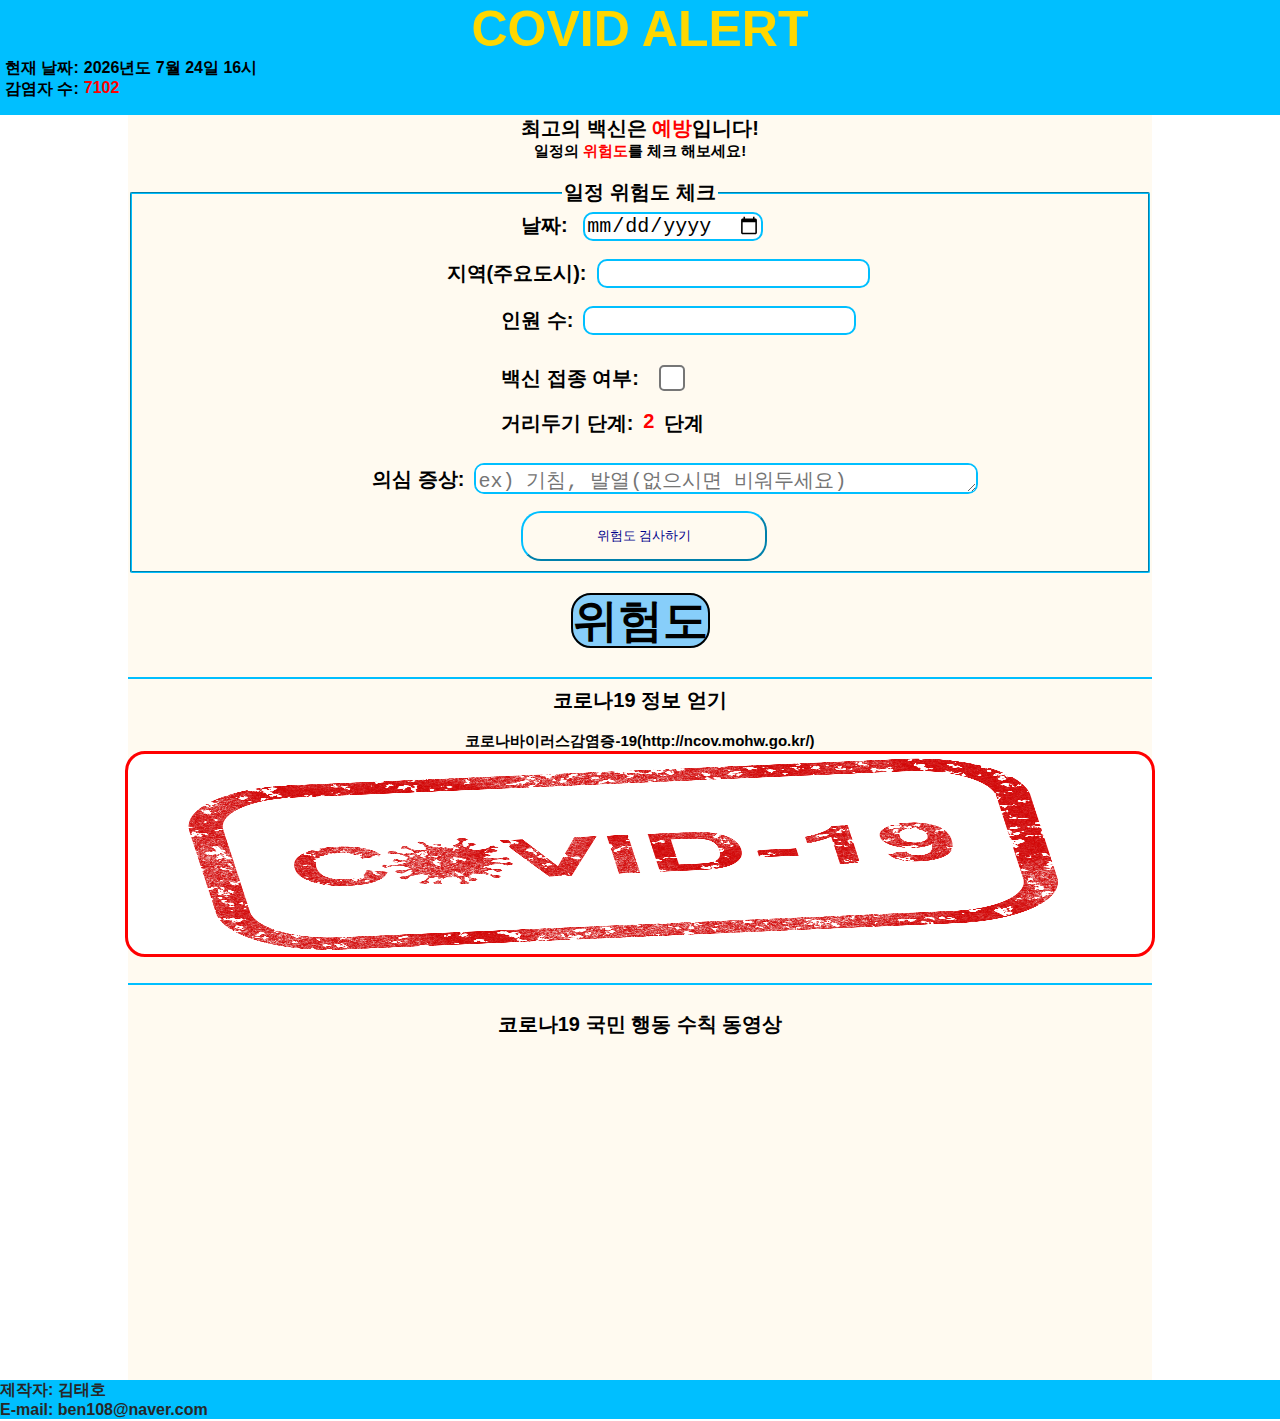
==== index.html @ 8957811c "second commit" ====
<!DOCTYPE html>
<html lang="en">
<head>
  <meta charset="UTF-8">
  <meta http-equiv="X-UA-Compatible" content="IE=edge">
  <meta name="viewport" content="width=device-width, initial-scale=1.0">
  <title>Covid-Alert</title>
  <link href="index.css" type="text/css" rel="stylesheet">
  <!-- <script src="index.js"></script> -->
  <!-- 여기에 있어도 되는지 체크 -->
</head>
<body>
  <header class="header">
    <div id="header">COVID ALERT</div>
    <div id="NowDate">현재 날짜: </div>
    <div id="DateObj"></div>
    <div id="InfecteeNum">감염자 수: </div>
    <div id="InfecteeNumObj" class="RedText"></div>
    <br>
  </header>
  <section class="section1">
    <div id="SectionTitle">최고의 백신은 <span class="RedText">예방</span>입니다!</div>
    <div id="SectionSubTitle">일정의 <span class="RedText">위험도</span>를 체크 해보세요!</div><br>
    <div>
      <form action="">
        <fieldset class="FormBox">
          <legend id="SectionTitle">일정 위험도 체크</legend>
          <div class="DateArea">
            <label for="ScheduleDate">날짜: </label><input type="date" class="InputStyle" id="ScheduleDate">
          </div> <br>
          <div class="LocateArea">
            <label for="ScheduleLocate">지역(주요도시):</label><input type="text" list="cities" class="InputStyle" id="ScheduleLocate"><br>
          </div>
          <br>
          <datalist id="cities">
            <option value="서울"></option>
            <option value="경기"></option>
            <option value="인천"></option>
            <option value="강원"></option>
            <option value="충북"></option>
            <option value="충남"></option>
            <option value="경북"></option>
            <option value="세종"></option>
            <option value="대전"></option>
            <option value="전북"></option>
            <option value="전남"></option>
            <option value="광주"></option>
            <option value="경남"></option>
            <option value="대구"></option>
            <option value="울산"></option>
            <option value="부산"></option>
            <option value="제주"></option>
            <option value="해외"></option>
          </datalist>
          <div class="PNArea">
            <label for="PeopleNum">인원 수:</label><input type="number" min="1" step="1" id="PeopleNum" class="InputStyle">
          </div>
          <br>
          <div class="VaccineArea">
            <label for="Vaccine">백신 접종 여부:</label><input type="checkbox" class="InputStyle" id="Vaccine">
          </div>
          <br>
          <div class="DistanceArea">
            <div id="Distance">거리두기 단계:</div>
            <div id="DLNum" class="FL">2</div><div> 단계</div>
          </div>
          <br>
          <div class="SymptomsArea">
            <label for="Symptoms">의심 증상:</label><textarea name="" id="Symptoms" class="InputStyle" placeholder="ex) 기침, 발열(없으시면 비워두세요)" cols="40" rows="1"></textarea>
          </div>
          <br>
          <div class="ButtonArea">
            <button class="CheckButton" onclick="GetInputs(event)">위험도 검사하기</button>
          </div>
        </fieldset>
      </form> 
    </div>
    <br>
    <div class="DLevelArea">
      <div Class="DLevel"><span id="DLText" onclick="OpenInform()">위험도</span></div>
    </div>
    <br>
    <hr>
  </section>
  <section class="section2">
    <div id="SectionTitle">코로나19 정보 얻기</div> <br>
    <div id="SectionSubTitle">코로나바이러스감염증-19(http://ncov.mohw.go.kr/)</div>
    <a href="http://ncov.mohw.go.kr/" target="_blank">
      <div id="LinkImageBox">
        <img src="images/covid-19.png" alt="http://ncov.mohw.go.kr/" id="LinkImage">
      </div>
    </a>
    <br>
    <hr>
    <br>
    <div id="SectionTitle">코로나19 국민 행동 수칙 동영상</div> <br>
    <iframe id="InformVideo" src="https://www.youtube.com/embed/ZFUnG41xJOY" title="YouTube video player"
      frameborder="0" allow="accelerometer; autoplay; clipboard-write; encrypted-media; gyroscope; picture-in-picture"
      allowfullscreen>비디오 출력 오류(코로나19국민행동수칙)</iframe>
  </section>
  <footer class="footer">
    <div>제작자: 김태호</div>
    <div>E-mail: ben108@naver.com</div>
  </footer>
  <script src="index.js"></script>
</body>
</html>
---- index.css ----
html,
body {
  margin: 0;
  padding: 0;
  /* height: 100%; */
  font-family: '굴림', sans-serif;
  font-weight: bold;
}

hr {
  background-color: deepskyblue;
  height: 2px;
  border: hidden;
}

.FL {
  float: left;
}

.header {
  width: 100%;
  height: 15%;
  background-color: deepskyblue;
}

#header {
  color: gold;
}

.section1 {
  width: 80%;
  /* height: 40%; */
  float: left;
  margin-left: 10%;
  margin-right: 10%;
  background-color: floralwhite;
}

.section2 {
  width: 80%;
  /* height: 40%; */
  float: left;
  margin-left: 10%;
  margin-right: 10%;
  background-color: floralwhite;
}

.footer {
  width: 100%;
  /* height: 10%; */
  clear: both;
  background-color: deepskyblue;
  color: rgb(39, 39, 39);
}

#header {
  margin: 0%;
  text-align: center;
  font-size: 50px;
  font-weight: bold;
}

#NowDate {
  margin: 0%;
  float: left;
  margin-right: 5px;
  margin-left: 5px;
}

#InfecteeNum {
  margin-left: 5px;
  margin-right: 5px;
  float: left;
}

#SectionTitle {
  text-align: center;
  font-size: 20px;
  font-weight: bold;
}

.RedText {
  color: red;
}

#SectionSubTitle {
  text-align: center;
  font-size: 15px;
}

.FormBox {
  border-color: deepskyblue;
  border-width: 2px;
  border-radius: 2px;
}

.DateArea {
  display: block;
  font-size: 20px;
  margin-left: 38%;
}

.LocateArea {
  display: block;
  font-size: 20px;
  margin-left: 30.5%;
}

.PNArea {
  display: block;
  font-size: 20px;
  margin-left: 36%;
}

.VaccineArea {
  display: block;
  font-size: 20px;
  margin-left: 36%;
}

#Vaccine {
  position: relative;
  top: 3px;
  zoom: 2;
}

.DistanceArea {
  display: block;
  font-size: 20px;
  margin-left: 36%;
}

.SymptomsArea {
  display: block;
  font-size: 20px;
  margin-left: 23%;
}

#Symptoms {
  position: relative;
  top: 8px;
}

.InputStyle {
  /* float: left; */
  margin-left: 10px;
  font-size: 20px;
  border: 2px solid deepskyblue;
  border-radius: 10px;
}

#Distance {
  float: left;
  margin-right: 10px;
}

#DLNum {
  font-weight: bold;
  color: red;
  margin-right: 10px;
}

.ButtonArea {
  display: block;
  margin-left: 38%;
}

.CheckButton {
  width: 40%;
  height: 50px;
  background-color: floralwhite;
  color: darkblue;
  border-color: deepskyblue;
  border-width: 2px;
  border-radius: 20px;
}

.DLevel {
  display: block;
  text-align: center;
  font-size: 45px;
}

.DLevel span {
  background-color: lightskyblue;
  border: 2px solid black;
  border-radius: 20px;
  cursor: pointer;
}

#LinkImageBox {
  width: 100%;
  height: 200px;
  background-color: white;
  border: 3px solid red;
  border-radius: 20px;
  overflow: hidden;
  margin-left: -3px;
}

#LinkImage {
  width: 100%;
  height: 100%;
}

#InformVideo {
  width: 100%;
  height: 320px;
  object-fit: cover;
}

.scheduleInform {
  margin: 0 14%;
}

.scheduleInform p {
  margin-top: 5px;
  margin-bottom: 5px;
  font-size: 20px;
}

.scheduleInform span {
  color: deepskyblue;
  text-shadow: -1px 0 #000, 0 1px #000, 1px 0 #000, 0 -1px #000;
}

#inform-dtlevel {
  color: red;
  cursor: pointer;
}

#DLimage {
  width: 150px;
  height: 150px;
  float: left;
}

#warning {
  font-size: 20px;
}

#nowlocation {
  text-align: center;
}
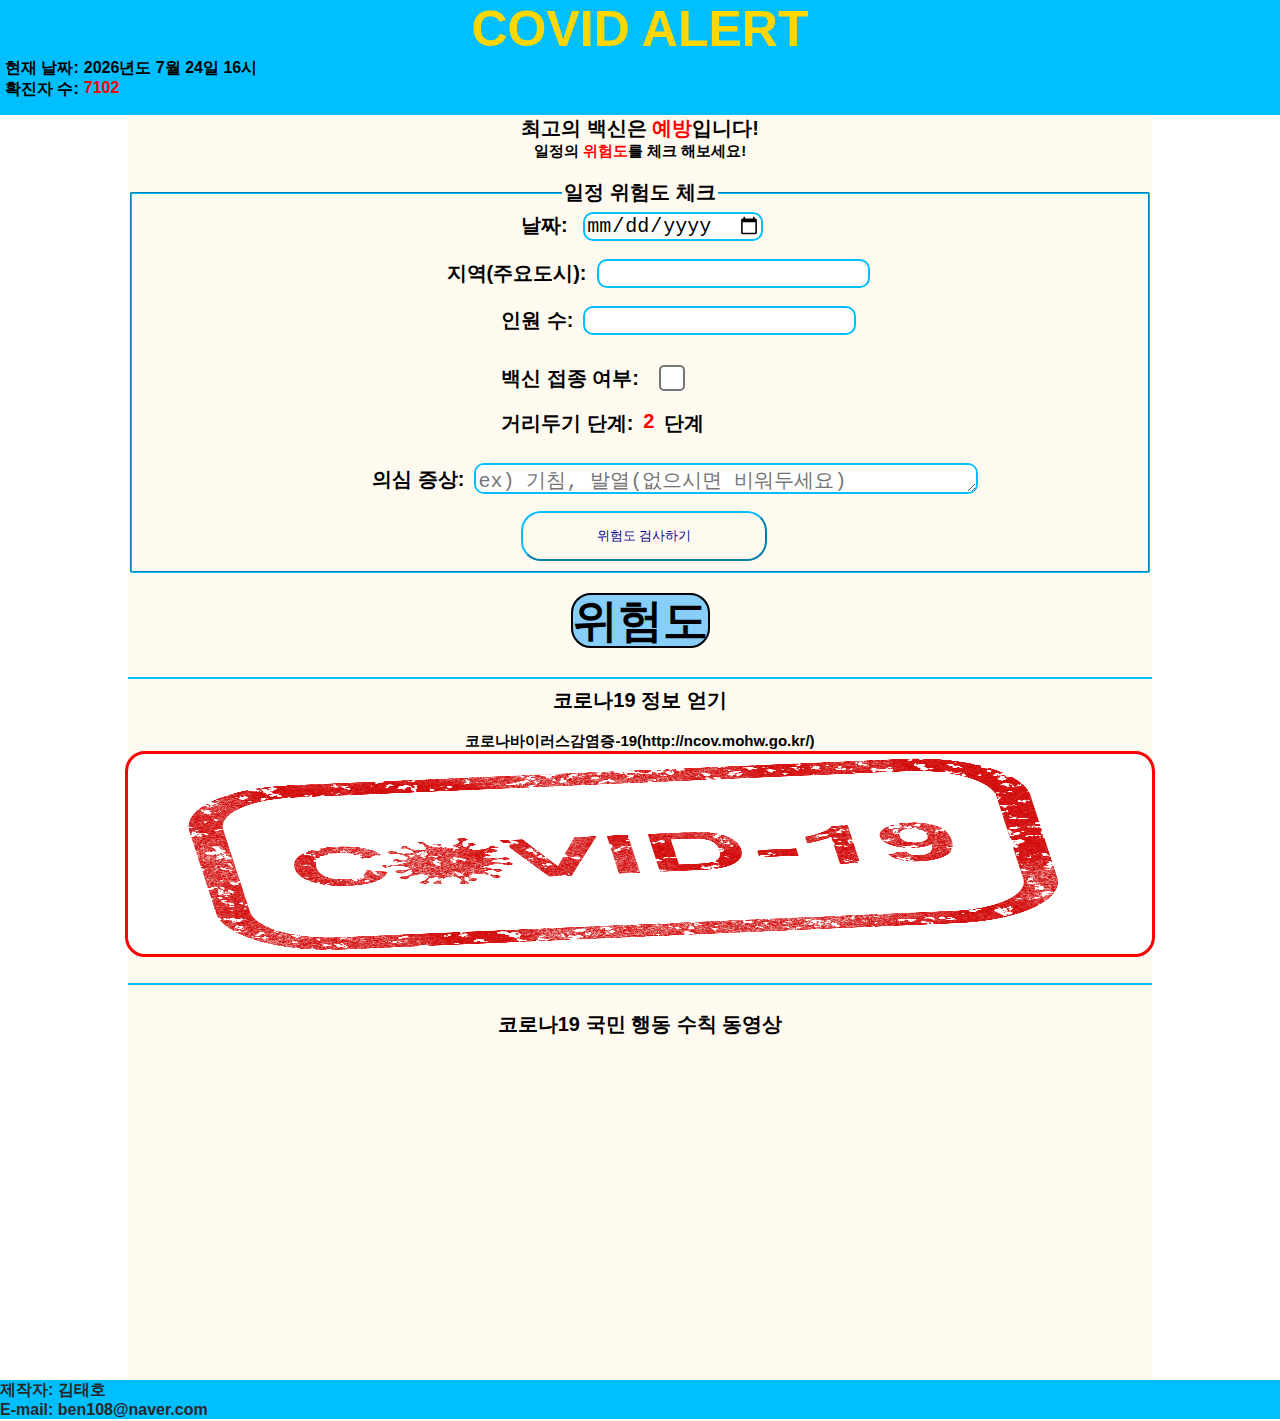
==== commit e245b0f5: "third commit" ====
--- a/index.html
+++ b/index.html
@@ -5,19 +5,21 @@
   <meta http-equiv="X-UA-Compatible" content="IE=edge">
   <meta name="viewport" content="width=device-width, initial-scale=1.0">
   <title>Covid-Alert</title>
+  <!-- css 파일 -->
   <link href="index.css" type="text/css" rel="stylesheet">
-  <!-- <script src="index.js"></script> -->
-  <!-- 여기에 있어도 되는지 체크 -->
 </head>
 <body>
+  <!-- 헤더 : 타이틀과 현재 날짜, 일일 확진자수를 나타냄 -->
   <header class="header">
     <div id="header">COVID ALERT</div>
     <div id="NowDate">현재 날짜: </div>
     <div id="DateObj"></div>
-    <div id="InfecteeNum">감염자 수: </div>
+    <div id="InfecteeNum">확진자 수: </div>
     <div id="InfecteeNumObj" class="RedText"></div>
     <br>
   </header>
+  <!-- 섹션1 : 사용자가 자신의 일정 정보를 입력하는 부분 -->
+  <!-- 일정의 위험도를 체크하기 위해 사용자는 일정의 날짜, 지역, 인원, 백신 접종 여부, 의심 증상 유무의 정보를 입력한다. -->
   <section class="section1">
     <div id="SectionTitle">최고의 백신은 <span class="RedText">예방</span>입니다!</div>
     <div id="SectionSubTitle">일정의 <span class="RedText">위험도</span>를 체크 해보세요!</div><br>
@@ -27,9 +29,12 @@
           <legend id="SectionTitle">일정 위험도 체크</legend>
           <div class="DateArea">
             <label for="ScheduleDate">날짜: </label><input type="date" class="InputStyle" id="ScheduleDate">
+            <!-- 날짜는 input 태그의 date 타입을 이용하여 입력한다. -->
           </div> <br>
           <div class="LocateArea">
             <label for="ScheduleLocate">지역(주요도시):</label><input type="text" list="cities" class="InputStyle" id="ScheduleLocate"><br>
+            <!-- 지역은 주요 시,도를 입력하는데 datalist를 이용하여 입력할 수 있게 한다. -->
+            <!-- 해당 지역을 key로 일정이 수행되는 곳의 일일 확진자 수를 위험도 계산에 포함시킨다. -->
           </div>
           <br>
           <datalist id="cities">
@@ -54,23 +59,28 @@
           </datalist>
           <div class="PNArea">
             <label for="PeopleNum">인원 수:</label><input type="number" min="1" step="1" id="PeopleNum" class="InputStyle">
+            <!-- 인원수는 스핀버튼을 이용하여 입력하도록 한다. -->
           </div>
           <br>
           <div class="VaccineArea">
             <label for="Vaccine">백신 접종 여부:</label><input type="checkbox" class="InputStyle" id="Vaccine">
+            <!-- 백신접종 여부는 체크박스로 입력, 체크시 true, 비었을 시 false를 반환한다. -->
           </div>
           <br>
           <div class="DistanceArea">
             <div id="Distance">거리두기 단계:</div>
             <div id="DLNum" class="FL">2</div><div> 단계</div>
+            <!-- 거리두기 단계는 특정 값을 받아와서 표시한다. js파일의 값을 변경하면 변경된다. -->
           </div>
           <br>
           <div class="SymptomsArea">
             <label for="Symptoms">의심 증상:</label><textarea name="" id="Symptoms" class="InputStyle" placeholder="ex) 기침, 발열(없으시면 비워두세요)" cols="40" rows="1"></textarea>
+            <!-- 의심 증상을 textarea에 입력할 수 있게 한다. 입력된 증상이 있으면 위험도 계산에서 더 높은 점수가 나오도록 한다. -->
           </div>
           <br>
           <div class="ButtonArea">
             <button class="CheckButton" onclick="GetInputs(event)">위험도 검사하기</button>
+            <!-- 검사하기 버튼을 누르면 입력된 값으로 일정의 위험도를 계산하여 위험레벨이 정해진다. -->
           </div>
         </fieldset>
       </form> 
@@ -78,16 +88,19 @@
     <br>
     <div class="DLevelArea">
       <div Class="DLevel"><span id="DLText" onclick="OpenInform()">위험도</span></div>
+      <!-- 정해진 위험레벨에 따라 동적으로 표시된다. -->
     </div>
     <br>
     <hr>
   </section>
+  <!-- 섹션2 : 코로나 바이러스 감염증에 관한 정보를 얻을 수 있게 한다. -->
   <section class="section2">
     <div id="SectionTitle">코로나19 정보 얻기</div> <br>
     <div id="SectionSubTitle">코로나바이러스감염증-19(http://ncov.mohw.go.kr/)</div>
     <a href="http://ncov.mohw.go.kr/" target="_blank">
       <div id="LinkImageBox">
         <img src="images/covid-19.png" alt="http://ncov.mohw.go.kr/" id="LinkImage">
+        <!-- 이미지로 된 링크를 클릭하면 코로나바이러스감염증-19 사이트에 방문하여 정보를 얻을 수 있게 한다. -->
       </div>
     </a>
     <br>
@@ -97,11 +110,14 @@
     <iframe id="InformVideo" src="https://www.youtube.com/embed/ZFUnG41xJOY" title="YouTube video player"
       frameborder="0" allow="accelerometer; autoplay; clipboard-write; encrypted-media; gyroscope; picture-in-picture"
       allowfullscreen>비디오 출력 오류(코로나19국민행동수칙)</iframe>
+    <!-- 국민 행동 수칙이 담긴 유투브 동영상을 기제하여 행동 수칙에 대한 정보를 얻을 수 있게 한다. -->
   </section>
+  <!-- 푸터 : 제작자의 이름과 이메일이 적혀져 있다. -->
   <footer class="footer">
     <div>제작자: 김태호</div>
     <div>E-mail: ben108@naver.com</div>
   </footer>
+  <!-- js파일  -->
   <script src="index.js"></script>
 </body>
 </html>